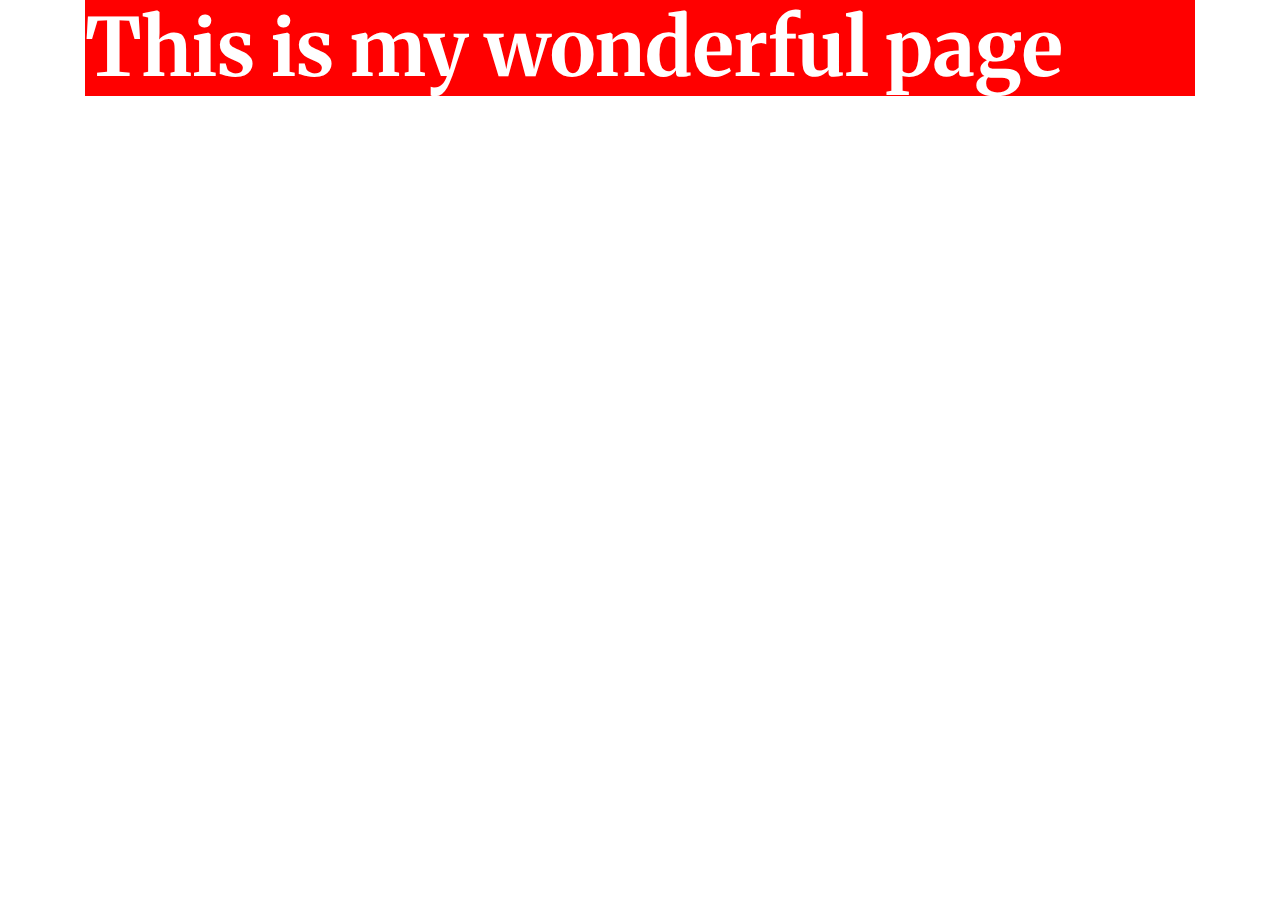
==== components.html @ d804b3fe "creata la struttura di base" ====
<!DOCTYPE html>
<html lang="en">
<head>
    <meta charset="UTF-8">
    <meta http-equiv="X-UA-Compatible" content="IE=edge">
    <meta name="viewport" content="width=device-width, initial-scale=1.0">
    <title>Terzo Layout | Nicola Annese</title>
    <link rel="stylesheet" href="static/css/commons.css">
    <link rel="stylesheet" href="static/css/titolo.css">
</head>
<body>
    <div class="hero">
        <div class="container">
            <div class="titolo">
                <h2 class="merriweather-bold">This is my wonderful page</h2>
            </div>
        </div>
    </div>
</body>
</html>
---- static/css/commons.css ----
@import url('https://cdn.jsdelivr.net/npm/bootstrap@4.3.1/dist/css/bootstrap.min.css');

@import url('https://fonts.googleapis.com/css2?family=Merriweather:ital,wght@0,300;0,400;0,700;0,900;1,300;1,400;1,700;1,900&display=swap');

.merriweather-light {
    font-family: "Merriweather", serif;
    font-weight: 300;
    font-style: normal;
  }
  
  .merriweather-regular {
    font-family: "Merriweather", serif;
    font-weight: 400;
    font-style: normal;
  }
  
  .merriweather-bold {
    font-family: "Merriweather", serif;
    font-weight: 700;
    font-style: normal;
  }
  
  .merriweather-black {
    font-family: "Merriweather", serif;
    font-weight: 900;
    font-style: normal;
  }
  
  .merriweather-light-italic {
    font-family: "Merriweather", serif;
    font-weight: 300;
    font-style: italic;
  }
  
  .merriweather-regular-italic {
    font-family: "Merriweather", serif;
    font-weight: 400;
    font-style: italic;
  }
  
  .merriweather-bold-italic {
    font-family: "Merriweather", serif;
    font-weight: 700;
    font-style: italic;
  }
  
  .merriweather-black-italic {
    font-family: "Merriweather", serif;
    font-weight: 900;
    font-style: italic;
  }
---- static/css/titolo.css ----
.titolo h2{
    color: #FFFFFF;
    font-size: 80px;
    background-color: red;
    border-top: 2px #343434;
}
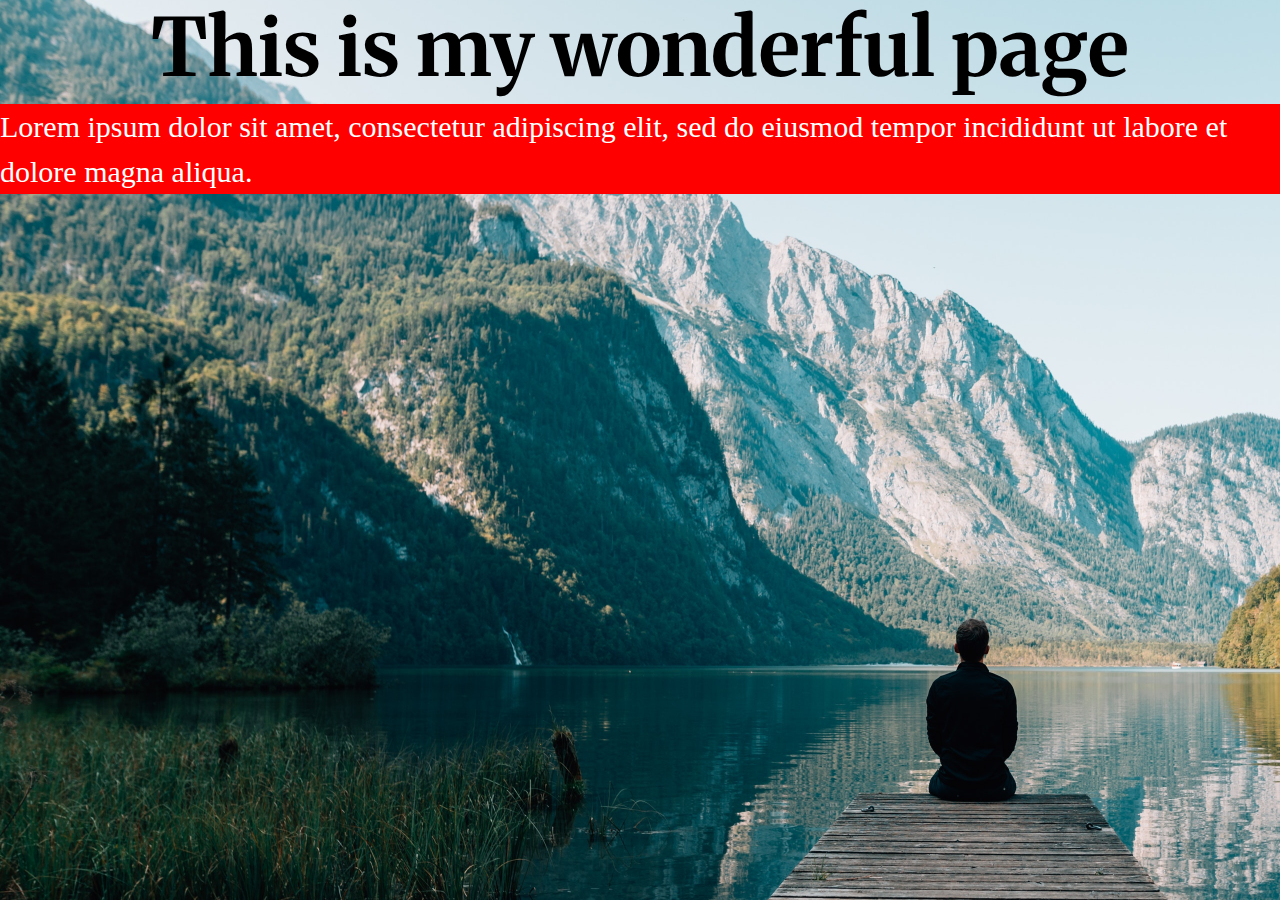
==== commit 145311c2: "struttura di base implementata" ====
--- a/components.html
+++ b/components.html
@@ -7,13 +7,21 @@
     <title>Terzo Layout | Nicola Annese</title>
     <link rel="stylesheet" href="static/css/commons.css">
     <link rel="stylesheet" href="static/css/titolo.css">
+    <link rel="stylesheet" href="static/css/sottotitolo.css">
+    <link rel="stylesheet" href="static/css/hero.css">
 </head>
 <body>
     <div class="hero">
-        <div class="container">
+        <div class="container1">
             <div class="titolo">
                 <h2 class="merriweather-bold">This is my wonderful page</h2>
             </div>
+
+            <div class="sottotitolo">
+                <p>Lorem ipsum dolor sit amet, consectetur adipiscing elit, 
+                    sed do eiusmod tempor incididunt ut labore et dolore magna aliqua. </p>
+            </div>
+
         </div>
     </div>
 </body>
--- a/static/css/titolo.css
+++ b/static/css/titolo.css
@@ -1,6 +1,9 @@
 .titolo h2{
-    color: #FFFFFF;
+    display: flex;
+    color: black;
     font-size: 80px;
-    background-color: red;
     border-top: 2px #343434;
+    flex-direction: row;
+    justify-content: center;
+    align-items: center;
 }--- a/static/css/sottotitolo.css
+++ b/static/css/sottotitolo.css
@@ -0,0 +1,7 @@
+
+.sottotitolo p{
+    font-family: serif;
+    font-size: 30px;
+    color: #FFFFFF;
+    background-color: red;
+}--- a/static/css/hero.css
+++ b/static/css/hero.css
@@ -0,0 +1,7 @@
+
+.hero{
+    background-image: url(../img/background.png);
+    height: 100%;
+    width: 100%;
+    position: absolute;
+}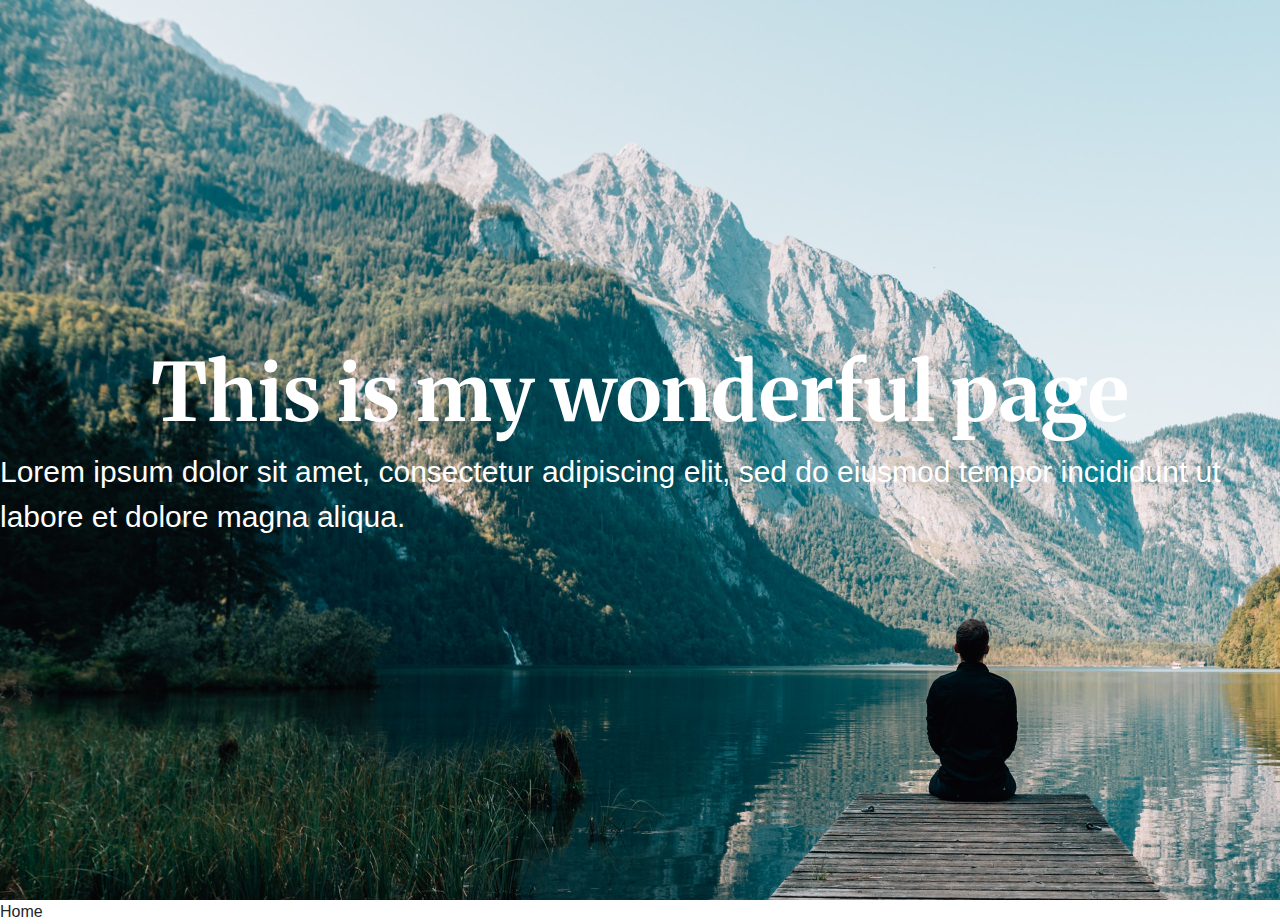
==== commit 522c276c: "aggiunta la parte centrale del layout" ====
--- a/components.html
+++ b/components.html
@@ -12,6 +12,9 @@
 </head>
 <body>
     <div class="hero">
+        <div class="container">
+            <div class="logo"></div>
+        </div>
         <div class="container1">
             <div class="titolo">
                 <h2 class="merriweather-bold">This is my wonderful page</h2>
@@ -23,6 +26,11 @@
             </div>
 
         </div>
+        <div class="container2">
+            <div class="menu">
+                <li>Home</li>
+            </div>
+        </div>
     </div>
 </body>
 </html>--- a/static/css/titolo.css
+++ b/static/css/titolo.css
@@ -1,9 +1,28 @@
+ 
+  
+  
+.container1{
+    display: flex;
+    flex-direction: column;
+    justify-content: center;
+    align-items: center;
+    min-height: 100vh;
+    min-width: 100vw;
+  }
+
 .titolo h2{
-    display: flex;
-    color: black;
+    color: #FFFFFF;
     font-size: 80px;
-    border-top: 2px #343434;
-    flex-direction: row;
+    margin-top: 2px #343434;
+    flex-direction: column;
+    justify-content: center;
+    align-items: center;
+}
+
+.sottotitolo p{
+    color: #FFFFFF;
+    font-size: 30px;
+    flex-direction: column;
     justify-content: center;
     align-items: center;
 }--- a/static/css/hero.css
+++ b/static/css/hero.css
@@ -1,7 +1,7 @@
 
 .hero{
     background-image: url(../img/background.png);
-    height: 100%;
-    width: 100%;
+    height: 100vh;
+    width: 100vw;
     position: absolute;
 }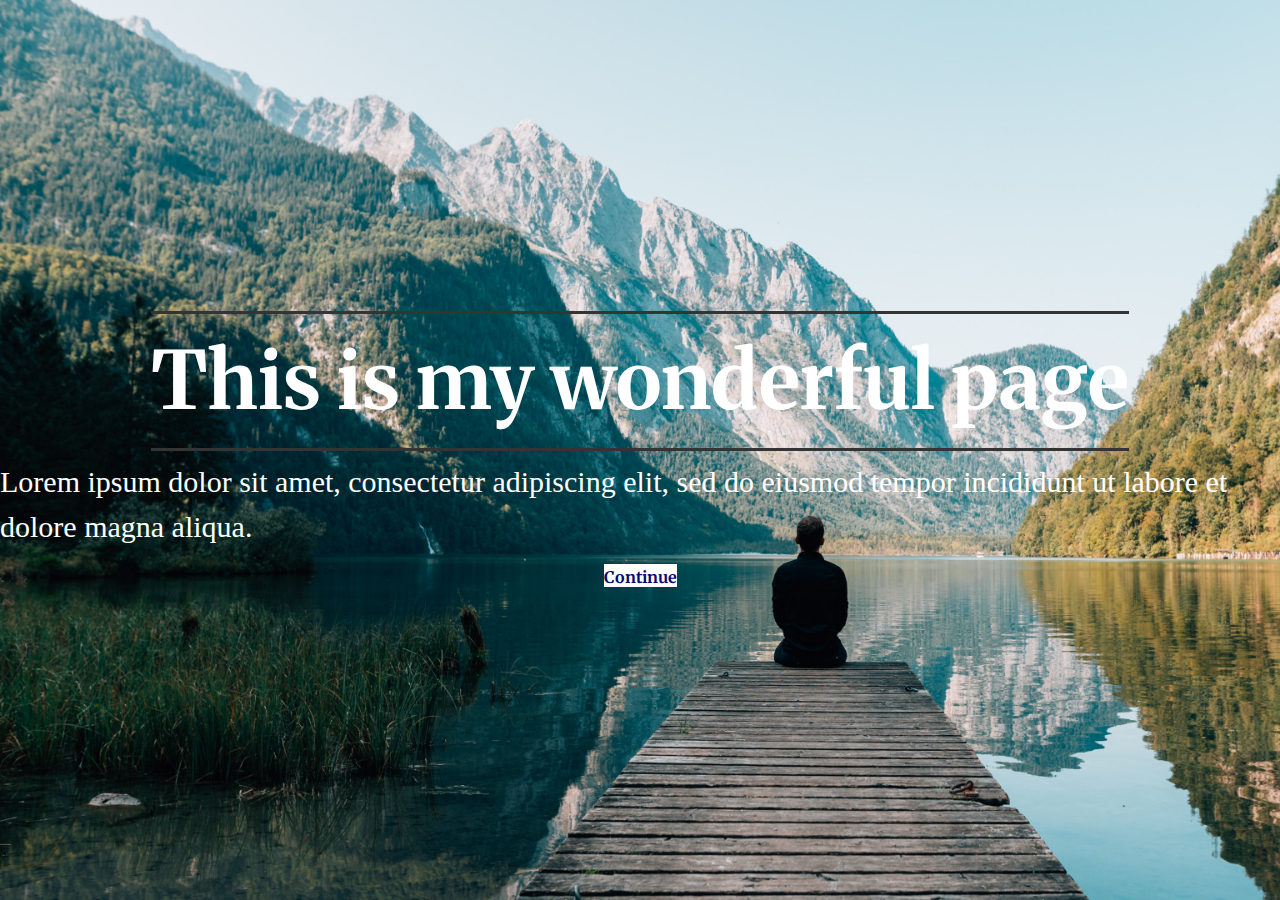
==== commit 3342f309: "implementato il componente main" ====
--- a/components.html
+++ b/components.html
@@ -9,13 +9,22 @@
     <link rel="stylesheet" href="static/css/titolo.css">
     <link rel="stylesheet" href="static/css/sottotitolo.css">
     <link rel="stylesheet" href="static/css/hero.css">
+    <link rel="stylesheet" href="static/css/bottone.css">
+    <link rel="stylesheet" href="static/css/logo.css">
 </head>
 <body>
     <div class="hero">
-        <div class="container">
-            <div class="logo"></div>
-        </div>
-        <div class="container1">
+        <header>
+            <div class="logo">
+
+            </div>
+
+            <div class="menu">
+
+            </div>
+        </header>
+
+        <div class="main">
             <div class="titolo">
                 <h2 class="merriweather-bold">This is my wonderful page</h2>
             </div>
@@ -25,12 +34,15 @@
                     sed do eiusmod tempor incididunt ut labore et dolore magna aliqua. </p>
             </div>
 
-        </div>
-        <div class="container2">
-            <div class="menu">
-                <li>Home</li>
+            <div class="bottone" class="merriweather-bold"> 
+                <a href="#" class="merriweather-bold">Continue</a> 
             </div>
         </div>
+
+        <div class="footer">
+            
+        </div>
+
     </div>
 </body>
 </html>--- a/static/css/titolo.css
+++ b/static/css/titolo.css
@@ -1,7 +1,7 @@
  
   
   
-.container1{
+.main{
     display: flex;
     flex-direction: column;
     justify-content: center;
@@ -11,18 +11,14 @@
   }
 
 .titolo h2{
+    padding-top: 19px;
+    padding-bottom: 19px;
     color: #FFFFFF;
     font-size: 80px;
-    margin-top: 2px #343434;
+    border-top: 3px solid #343434;
+    border-bottom: 3px solid #343434;
     flex-direction: column;
     justify-content: center;
     align-items: center;
 }
 
-.sottotitolo p{
-    color: #FFFFFF;
-    font-size: 30px;
-    flex-direction: column;
-    justify-content: center;
-    align-items: center;
-}--- a/static/css/sottotitolo.css
+++ b/static/css/sottotitolo.css
@@ -0,0 +1,8 @@
+.sottotitolo p{
+    color: #FFFFFF;
+    font-family: serif;
+    font-size: 30px;
+    flex-direction: column;
+    justify-content: center;
+    align-items: center;
+}--- a/static/css/hero.css
+++ b/static/css/hero.css
@@ -1,7 +1,9 @@
 
 .hero{
+    display: flex;
+    flex-direction: column;
     background-image: url(../img/background.png);
-    height: 100vh;
-    width: 100vw;
-    position: absolute;
+    min-height: 100vh;
+    min-width: 100vw;
+    background-size: cover;
 }--- a/static/css/bottone.css
+++ b/static/css/bottone.css
@@ -0,0 +1,11 @@
+
+.bottone a:link,
+.bottone a:visited,
+.bottone a:hover,
+.bottone a:active{
+    background-color: #FFFFFF;
+    color: #080C71;
+    height: 64px;
+    width: 388px;
+    border-top: 3px solid #FFFFFF;
+}--- a/static/css/logo.css
+++ b/static/css/logo.css
@@ -0,0 +1,8 @@
+
+
+.logo{
+    display: flex;
+    background-image: url(//static/img/logotipo.png);
+    flex-direction: row;
+    justify-content: flex-start;
+}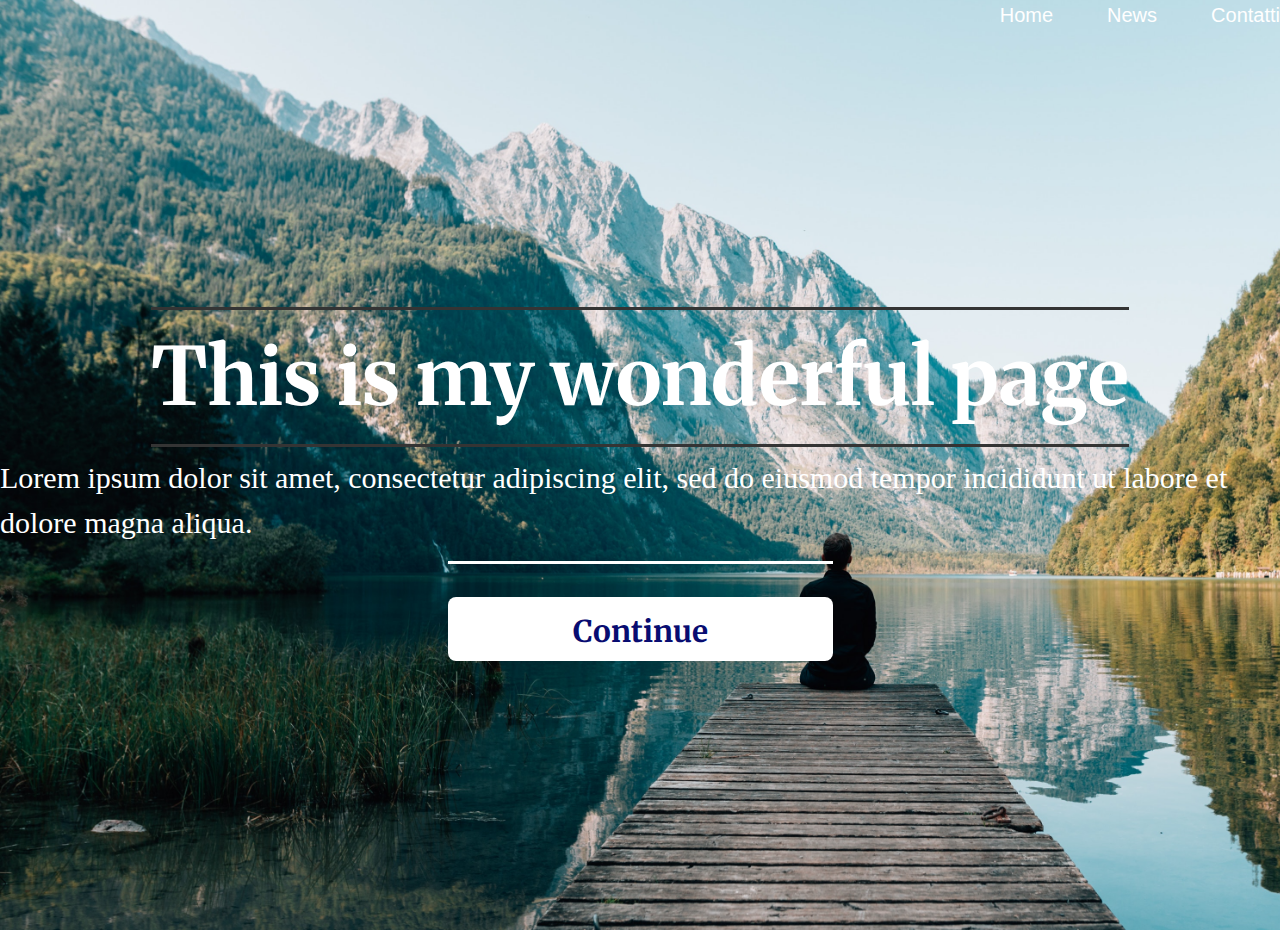
==== commit 5bc03298: "modificato il bottone, inserito menu" ====
--- a/components.html
+++ b/components.html
@@ -11,16 +11,21 @@
     <link rel="stylesheet" href="static/css/hero.css">
     <link rel="stylesheet" href="static/css/bottone.css">
     <link rel="stylesheet" href="static/css/logo.css">
+    <link rel="stylesheet" href="static/css/menu.css">
 </head>
 <body>
-    <div class="hero">
+    <section class="hero">
         <header>
             <div class="logo">
 
             </div>
 
-            <div class="menu">
-
+            <div class="menu" class="merriweather-bold">
+                <ul>
+                    <li>Home</li>
+                    <li>News</li>
+                    <li>Contatti</li>
+                </ul>
             </div>
         </header>
 
@@ -43,6 +48,6 @@
             
         </div>
 
-    </div>
+    </section>
 </body>
 </html>--- a/static/css/titolo.css
+++ b/static/css/titolo.css
@@ -3,6 +3,7 @@
   
 .main{
     display: flex;
+    flex-grow: 2;
     flex-direction: column;
     justify-content: center;
     align-items: center;
--- a/static/css/bottone.css
+++ b/static/css/bottone.css
@@ -6,6 +6,16 @@
     background-color: #FFFFFF;
     color: #080C71;
     height: 64px;
+    font-size: 30px;
     width: 388px;
+    border-radius: 8px;
+    padding-left: 125px;
+    padding-bottom: 11px;
+    padding-top: 15px;
+    padding-right: 125px;
+}
+
+.bottone{
     border-top: 3px solid #FFFFFF;
+    padding-top: 45px;
 }--- a/static/css/logo.css
+++ b/static/css/logo.css
@@ -3,6 +3,6 @@
 .logo{
     display: flex;
     background-image: url(//static/img/logotipo.png);
-    flex-direction: row;
+    flex-direction: column;
     justify-content: flex-start;
 }--- a/static/css/menu.css
+++ b/static/css/menu.css
@@ -0,0 +1,19 @@
+.menu {
+    display: flex; 
+    justify-content: flex-end; /* Allinea gli elementi della lista alla fine (destra) */
+}
+
+.menu ul {
+    display: flex; /* Rendi il contenitore della lista (ul) flessibile */
+    padding: 0; /* Rimuovi padding predefinito */
+    margin: 0; /* Rimuovi margine predefinito */
+    list-style: none; /* Rimuovi i punti elenco */
+}
+
+.menu li {
+    color: #FFFFFF;
+    font-size: 20px;
+    margin-left: 54px; /* Spaziatura tra gli elementi della lista */
+}
+
+
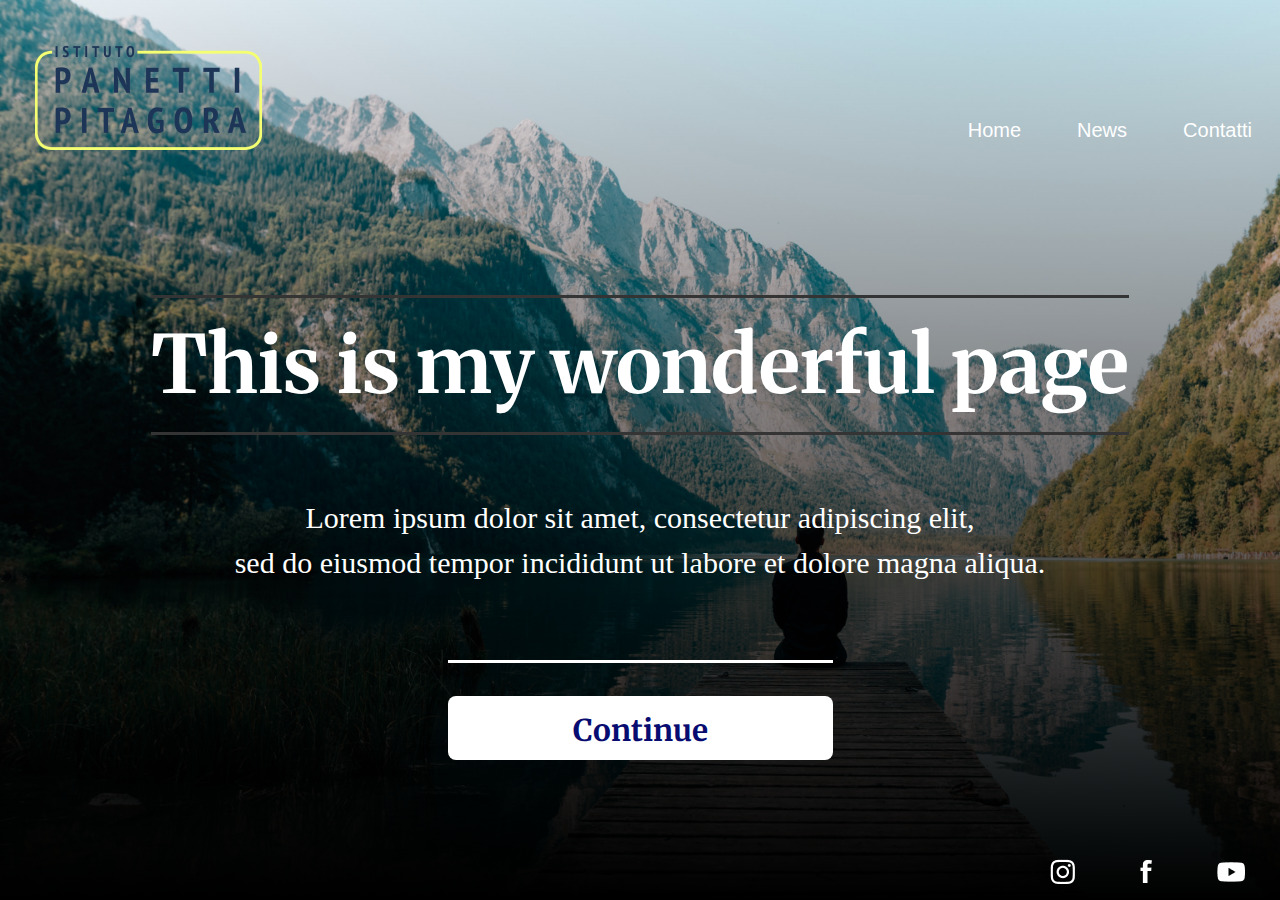
==== commit 845574db: "migliorata la struttura di base" ====
--- a/components.html
+++ b/components.html
@@ -12,6 +12,7 @@
     <link rel="stylesheet" href="static/css/bottone.css">
     <link rel="stylesheet" href="static/css/logo.css">
     <link rel="stylesheet" href="static/css/menu.css">
+    <link rel="stylesheet" href="static/css/social.css">
 </head>
 <body>
     <section class="hero">
@@ -30,22 +31,38 @@
         </header>
 
         <div class="main">
-            <div class="titolo">
-                <h2 class="merriweather-bold">This is my wonderful page</h2>
-            </div>
-
-            <div class="sottotitolo">
-                <p>Lorem ipsum dolor sit amet, consectetur adipiscing elit, 
-                    sed do eiusmod tempor incididunt ut labore et dolore magna aliqua. </p>
-            </div>
-
-            <div class="bottone" class="merriweather-bold"> 
-                <a href="#" class="merriweather-bold">Continue</a> 
+            <div class="container">
+                <div class="titolo">
+                    <h2 class="merriweather-bold">This is my wonderful page</h2>
+                </div>
+    
+                <div class="sottotitolo">
+                    <p>Lorem ipsum dolor sit amet, consectetur adipiscing elit, <br>
+                        sed do eiusmod tempor incididunt ut labore et dolore magna aliqua. </p>
+                </div>
+    
+                <div class="bottone" class="merriweather-bold"> 
+                    <a href="#" class="merriweather-bold">Continue</a> 
+                </div>
             </div>
         </div>
 
         <div class="footer">
-            
+            <div class="social">
+                <ul>
+                    <li>
+                        <a href="https://www.instagram.com/"> <img src="static/img/instagram.png" alt="instagram"> </a>
+                    </li>
+    
+                    <li>
+                        <a href="https://www.facebook.com/"> <img src="static/img/Facebook.png" alt="facebook"> </a>
+                    </li>
+    
+                    <li>
+                        <a href="https://www.youtube.com/"> <img src="static/img/youtube.png" alt="youtube"> </a>
+                    </li>
+                </ul>
+            </div>
         </div>
 
     </section>
--- a/static/css/titolo.css
+++ b/static/css/titolo.css
@@ -1,14 +1,18 @@
  
-  
-  
-.main{
+.container{
+  display: flex;
+  flex-direction: column;
+  align-items: center;
+  justify-content: center;
+  flex-grow: 1;
+}
+
+  .main{
     display: flex;
     flex-grow: 2;
     flex-direction: column;
     justify-content: center;
     align-items: center;
-    min-height: 100vh;
-    min-width: 100vw;
   }
 
 .titolo h2{
--- a/static/css/sottotitolo.css
+++ b/static/css/sottotitolo.css
@@ -2,6 +2,9 @@
     color: #FFFFFF;
     font-family: serif;
     font-size: 30px;
+    padding-top: 52px;
+    padding-bottom: 59px;
+    text-align: center;
     flex-direction: column;
     justify-content: center;
     align-items: center;
--- a/static/css/hero.css
+++ b/static/css/hero.css
@@ -2,8 +2,8 @@
 .hero{
     display: flex;
     flex-direction: column;
-    background-image: url(../img/background.png);
     min-height: 100vh;
+    background: linear-gradient(180deg, rgba(0, 0, 0, 0.00) 0%, #000 100%), url(../img/background.png);
     min-width: 100vw;
     background-size: cover;
 }--- a/static/css/menu.css
+++ b/static/css/menu.css
@@ -1,19 +1,28 @@
-.menu {
-    display: flex; 
-    justify-content: flex-end; /* Allinea gli elementi della lista alla fine (destra) */
+.menu ul{
+    display: flex;
+    flex-direction: row;
+    justify-content: flex-end;
 }
 
-.menu ul {
-    display: flex; /* Rendi il contenitore della lista (ul) flessibile */
-    padding: 0; /* Rimuovi padding predefinito */
-    margin: 0; /* Rimuovi margine predefinito */
+.menu ul li{
+    color: #FFFFFF;
+    padding: 28px;
+    font-size: 20px;
+    margin-top: 87px;
     list-style: none; /* Rimuovi i punti elenco */
 }
 
-.menu li {
-    color: #FFFFFF;
-    font-size: 20px;
-    margin-left: 54px; /* Spaziatura tra gli elementi della lista */
+
+.menu::before {
+    content: "";
+    background-image: url("../img/logotipo.png");
+    width: 227px;
+    height: 130px;
+    position: absolute;
+    background-size: 227px 130px;
+    background-repeat: no-repeat;
+    left: 35px;
+    top: 20px;
+
 }
 
-
--- a/static/css/social.css
+++ b/static/css/social.css
@@ -0,0 +1,20 @@
+
+.social ul li{
+    list-style: none;
+    padding-left: 30px;
+    padding-right: 35px;
+}
+
+.social {
+    display: flex;
+    flex-direction: column;
+    align-items: flex-end;
+    justify-content: space-between;
+}
+
+.social ul{
+    display: flex;
+    flex-direction: row;
+    margin-left: 5px;
+    
+}